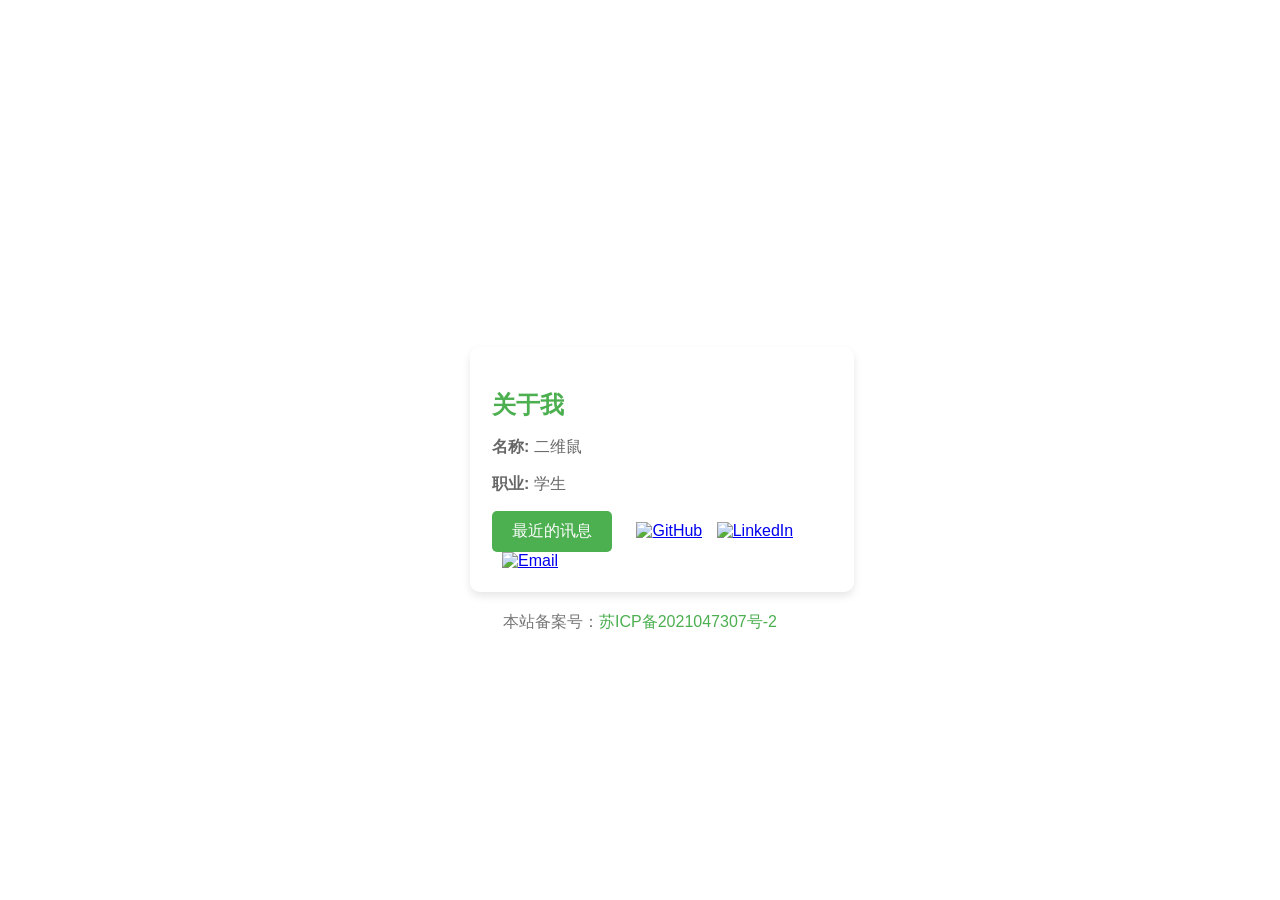
==== 关于我.html @ fa3cc7b6 "Add files via upload" ====
<!DOCTYPE html>
<html lang="zh">
<head>
    <meta charset="UTF-8">
    <meta name="viewport" content="width=device-width, initial-scale=1.0, maximum-scale=1.0, user-scalable=no">
    <title></title>
    <style>
        body {
            font-family: 'Arial', sans-serif;
            margin: 0;
            padding: 0;
            background-image: url('https://bing.img.run/rand.php'); /* 自定义背景图片 */
            background-size: cover;
            background-position: center;
            background-repeat: no-repeat;
            background-attachment: fixed; /* 使背景图片固定 */
            color: #333;
            height: 100vh;
            overflow-y: auto;
            display: flex;
            justify-content: center;
            align-items: center;
        }
        .content-container {
            max-width: 400px;
            width: 100%;
            padding: 30px;
            box-sizing: border-box;
            position: relative;
            z-index: 1; /* 确保内容在背景之上 */
        }
        h1 {
            color: #4CAF50;
            margin-bottom: 20px;
            text-align: center;
        }
        .box {
            background-color: rgba(255, 255, 255, 0.6); /* 半透明白色 */
            backdrop-filter: blur(10px); /* 磨玻璃效果 */
            border: 2px solid rgba(255, 255, 255, 0.2);
            border-radius: 10px;
            box-shadow: 0 4px 8px rgba(0, 0, 0, 0.1);
            padding: 20px;
            margin: 15px 0;
            text-align: center;
            width: 100%; /* 宽度适应容器 */
        }
        .box h2 {
            color: #4CAF50;
            margin-bottom: 10px;
        }
        .box p {
            color: #666;
            margin-bottom: 20px;
        }
        .box a {
            display: inline-block;
            margin: 5px;
            padding: 10px 20px;
            background-color: #4CAF50;
            color: white;
            text-decoration: none;
            border-radius: 5px;
            transition: background-color 0.3s ease;
        }
        .box a:hover {
            background-color: #45a049;
        }
        iframe {
            margin-bottom: 20px;
            width: 100%;
            border: none;
        }
        footer {
            margin-top: 20px;
            color: #777;
            text-align: center;
            width: 100%;
        }
        footer a {
            color: #4CAF50;
            text-decoration: none;
        }
        footer a:hover {
            text-decoration: underline;
        }
        .about-container {
            background-color: rgba(255, 255, 255, 0.6); /* 半透明白色 */
            backdrop-filter: blur(10px); /* 磨玻璃效果 */
            border: 2px solid rgba(255, 255, 255, 0.2);
            border-radius: 10px;
            box-shadow: 0 4px 8px rgba(0, 0, 0, 0.1);
            padding: 20px;
            margin: 15px 0;
            text-align: left;
            width: 100%; /* 宽度适应容器 */
        }
        .about-container h2 {
            color: #4CAF50;
            margin-bottom: 10px;
        }
        .about-container p {
            color: #666;
        }
        .details-link {
            display: inline-block; /* 改为inline-block以便与图片在同一行 */
            margin-right: 10px; /* 添加右边距以分隔按钮和图片 */
            padding: 10px 20px;
            background-color: #4CAF50;
            color: white;
            text-decoration: none;
            border-radius: 5px;
            transition: background-color 0.3s ease;
        }
        .details-link:hover {
            background-color: #45a049;
        }
        .social-icons img {
            width: 24px;
            height: 24px;
            margin-left: 10px;
            cursor: pointer; /* 表示可点击 */
        }
    </style>
</head>
<body>
    <div class="content-container">
        <h1></h1> <!-- 这里添加了网站名称 -->
        <iframe allowtransparency="true" frameborder="0" height="20" scrolling="no" src="//tianqi.2345.com/plugin/widget/index.htm?s=3&z=1&t=0&v=0&d=1&bd=0&k=000000&f=&ltf=0080ff&htf=ff0080&q=1&e=1&a=1&c=71854&w=250&h=20&align=center"></iframe>
        <div class="about-container">
            <h2>关于我</h2>
            <p><strong>名称:</strong> 二维鼠</p>
            <p><strong>职业:</strong> 学生</p>
            <a href="http://ik.juhua66.cn:1000/" class="details-link" target="_blank">最近的讯息</a>
            <span class="social-icons">
                <a href="https://space.bilibili.com/1026471704?spm_id_from=333.1007.0.0" target="_blank"><img src="https://juhua66.cn/bili.jpg" alt="GitHub"></a>
                <a href="https://" target="_blank"><img src="https://" alt="LinkedIn"></a>
                <a href="mailto:邮箱"><img src="https://" alt="Email"></a>
            </span>
        </div>
        <footer>
            本站备案号：<a href="https://beian.miit.gov.cn/" target="_blank">苏ICP备2021047307号-2</a>
        </footer>
    </div>

    <script>
        // 移除toggleDetails函数，因为它不再需要
    </script>
</body>
</html>
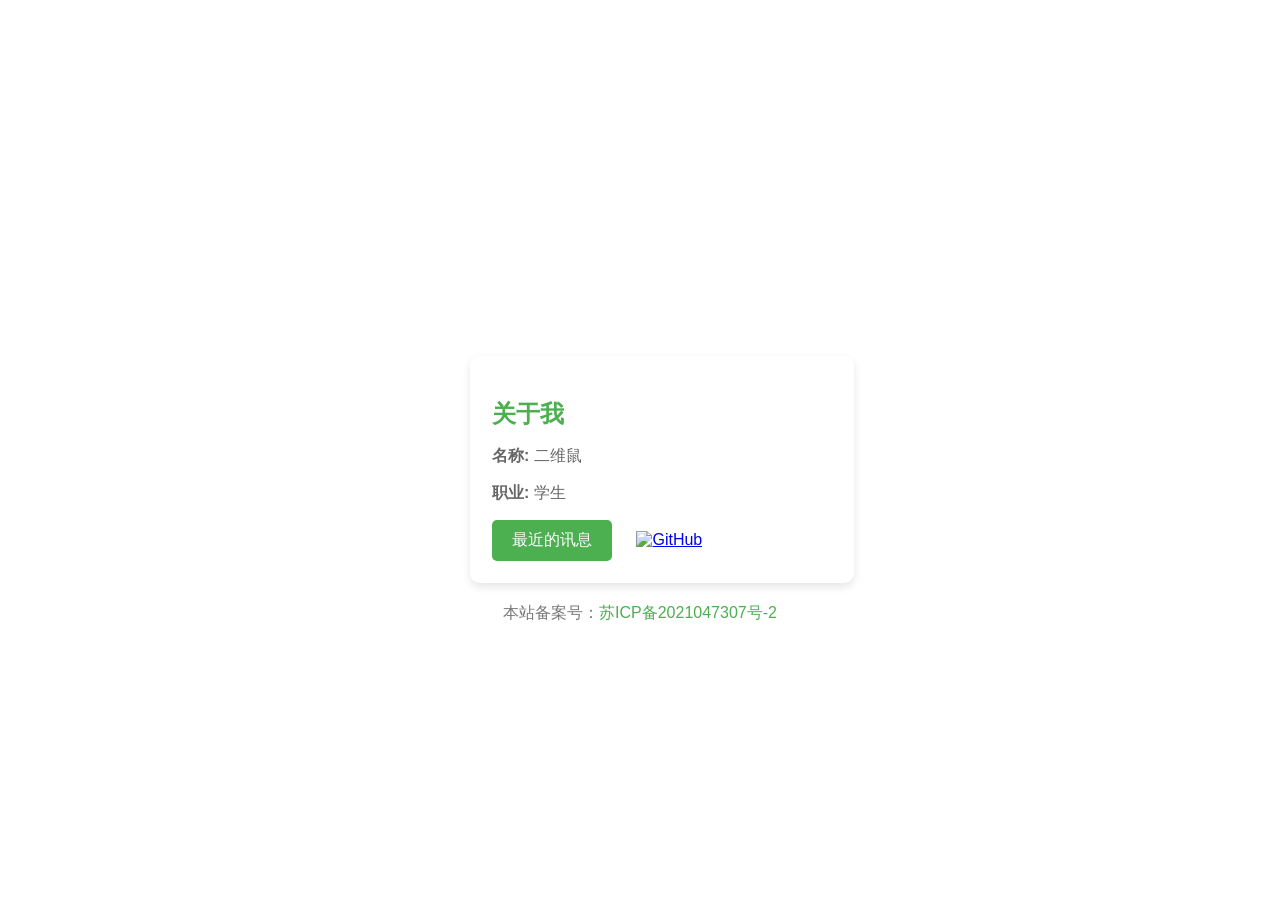
==== commit 172ab656: "Update 关于我.html" ====
--- a/关于我.html
+++ b/关于我.html
@@ -134,8 +134,6 @@
             <a href="http://ik.juhua66.cn:1000/" class="details-link" target="_blank">最近的讯息</a>
             <span class="social-icons">
                 <a href="https://space.bilibili.com/1026471704?spm_id_from=333.1007.0.0" target="_blank"><img src="https://juhua66.cn/bili.jpg" alt="GitHub"></a>
-                <a href="https://" target="_blank"><img src="https://" alt="LinkedIn"></a>
-                <a href="mailto:邮箱"><img src="https://" alt="Email"></a>
             </span>
         </div>
         <footer>
